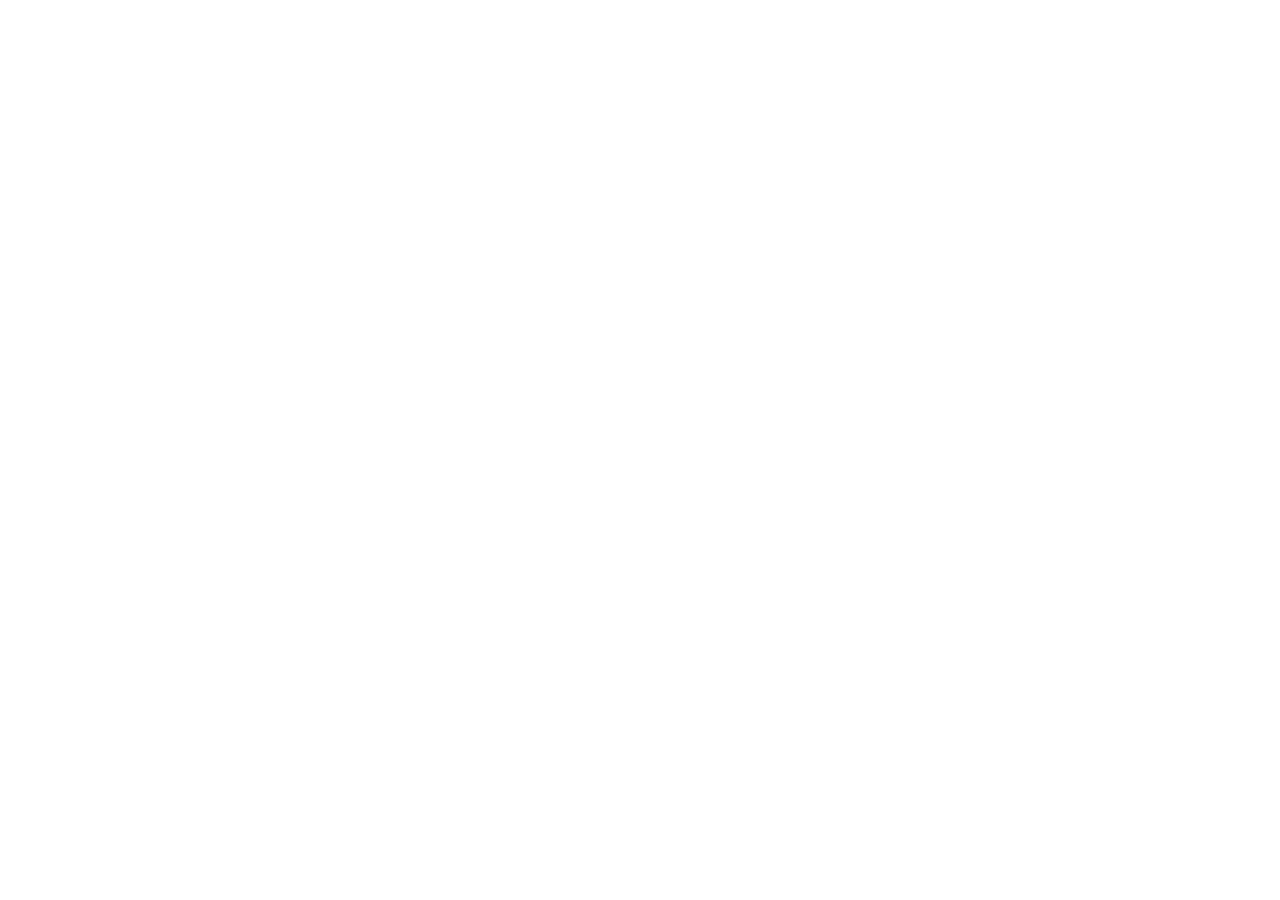
==== play.html @ a90ddc46 "Add play.html with absolute script URLs so it works on phone preview" ====
<!DOCTYPE html>
<html lang="fa" dir="rtl">
<head>
<meta charset="UTF-8">
<meta name="viewport" content="width=device-width, initial-scale=1.0, maximum-scale=1.0, user-scalable=no">
<title>دنیای جادویی محیا</title>
<!-- This is a working copy with absolute script links for phone use -->
</head>
<body>
<p style="text-align:center;padding:40px;font-family:Tahoma">در حال بارگذاری نسخه کامل...</p>
<script>
// Redirect to the full working version via htmlpreview
location.replace('https://htmlpreview.github.io/?https://raw.githubusercontent.com/khanepaz/mahya/8058df22/index.html');
</script>
</body>
</html>
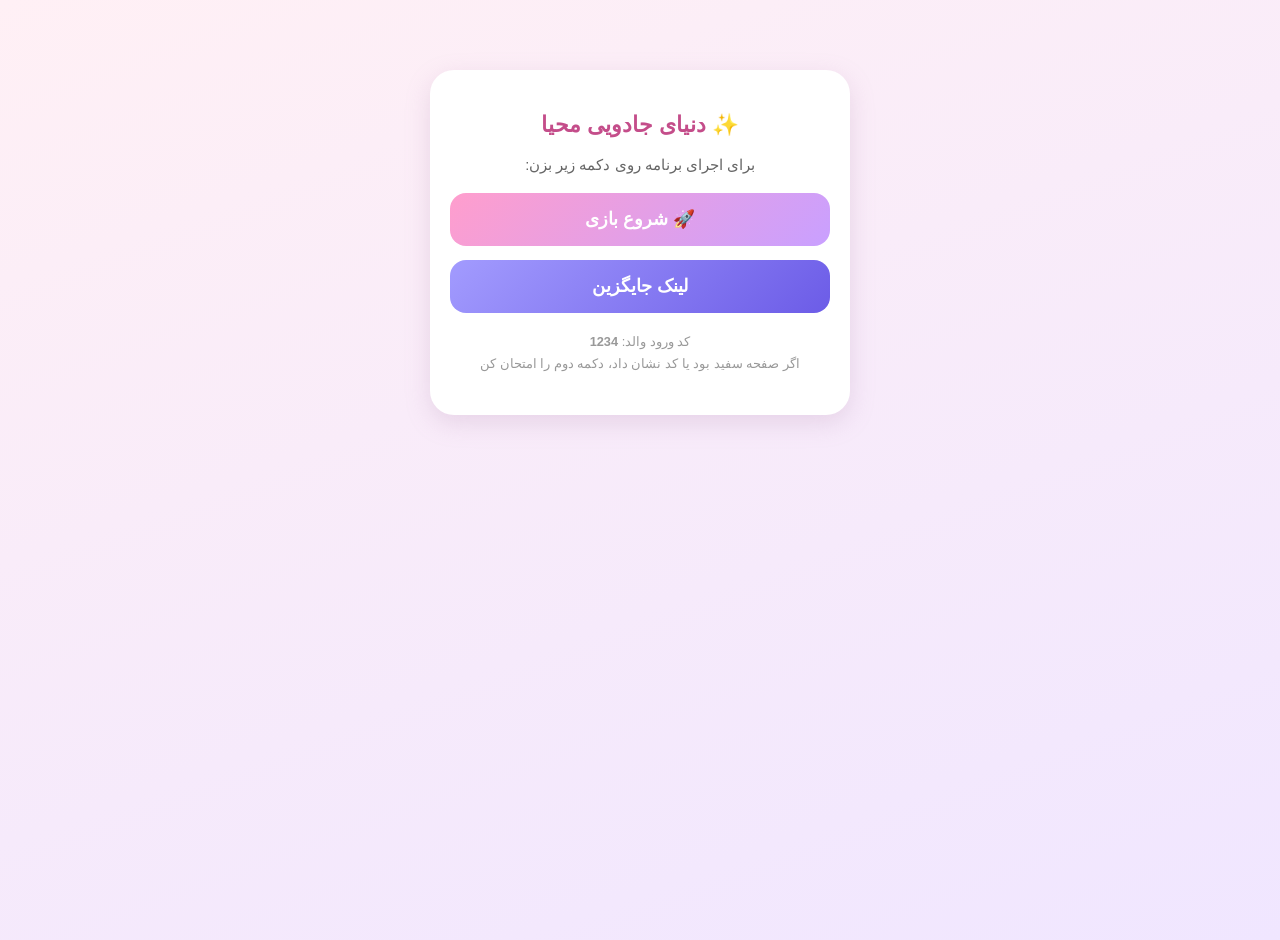
==== commit 5ffc1dfb: "Update play.html - easy launch page for phone" ====
--- a/play.html
+++ b/play.html
@@ -4,13 +4,23 @@
 <meta charset="UTF-8">
 <meta name="viewport" content="width=device-width, initial-scale=1.0, maximum-scale=1.0, user-scalable=no">
 <title>دنیای جادویی محیا</title>
-<!-- This is a working copy with absolute script links for phone use -->
+<style>
+body{font-family:Tahoma,sans-serif;background:linear-gradient(160deg,#fff0f5,#f0e6ff);margin:0;padding:20px;text-align:center;color:#4a3f55;min-height:100vh}
+.box{background:white;border-radius:24px;padding:28px 20px;max-width:380px;margin:50px auto;box-shadow:0 8px 24px rgba(180,140,180,0.25)}
+h1{color:#c44d8a;font-size:1.35rem;margin-bottom:8px}
+.btn{display:block;background:linear-gradient(135deg,#ff9ecd,#c9a0ff);color:white;padding:16px;border-radius:16px;text-decoration:none;font-weight:bold;margin:14px 0;font-size:1.1rem}
+.btn2{background:linear-gradient(135deg,#a29bfe,#6c5ce7)}
+p{font-size:0.92rem;line-height:1.7;color:#666}
+.note{font-size:0.8rem;color:#999;margin-top:18px}
+</style>
 </head>
 <body>
-<p style="text-align:center;padding:40px;font-family:Tahoma">در حال بارگذاری نسخه کامل...</p>
-<script>
-// Redirect to the full working version via htmlpreview
-location.replace('https://htmlpreview.github.io/?https://raw.githubusercontent.com/khanepaz/mahya/8058df22/index.html');
-</script>
+<div class="box">
+<h1>✨ دنیای جادویی محیا</h1>
+<p>برای اجرای برنامه روی دکمه زیر بزن:</p>
+<a class="btn" href="https://htmlpreview.github.io/?https://cdn.jsdelivr.net/gh/khanepaz/mahya@8058df22/index.html">🚀 شروع بازی</a>
+<a class="btn btn2" href="https://htmlpreview.github.io/?https://raw.githubusercontent.com/khanepaz/mahya/8058df22/index.html">لینک جایگزین</a>
+<p class="note">کد ورود والد: <b>1234</b><br>اگر صفحه سفید بود یا کد نشان داد، دکمه دوم را امتحان کن</p>
+</div>
 </body>
 </html>
